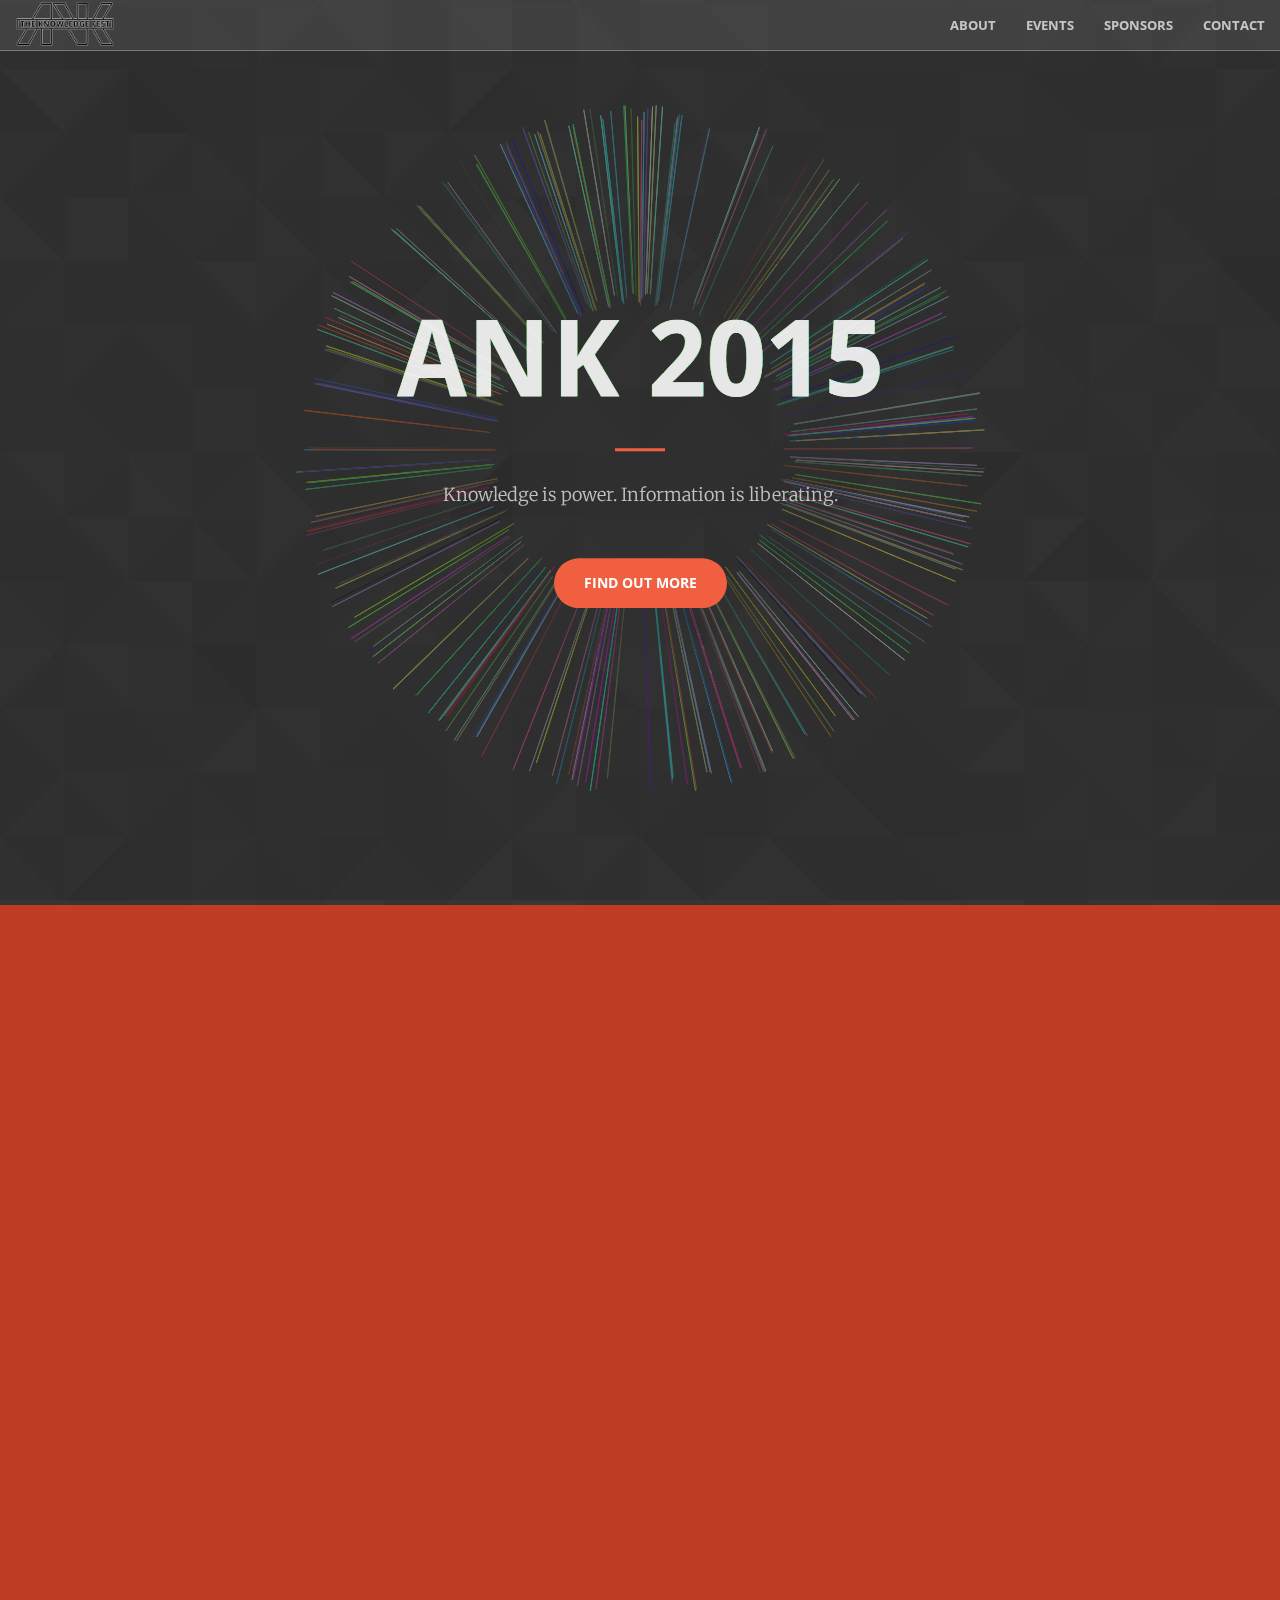
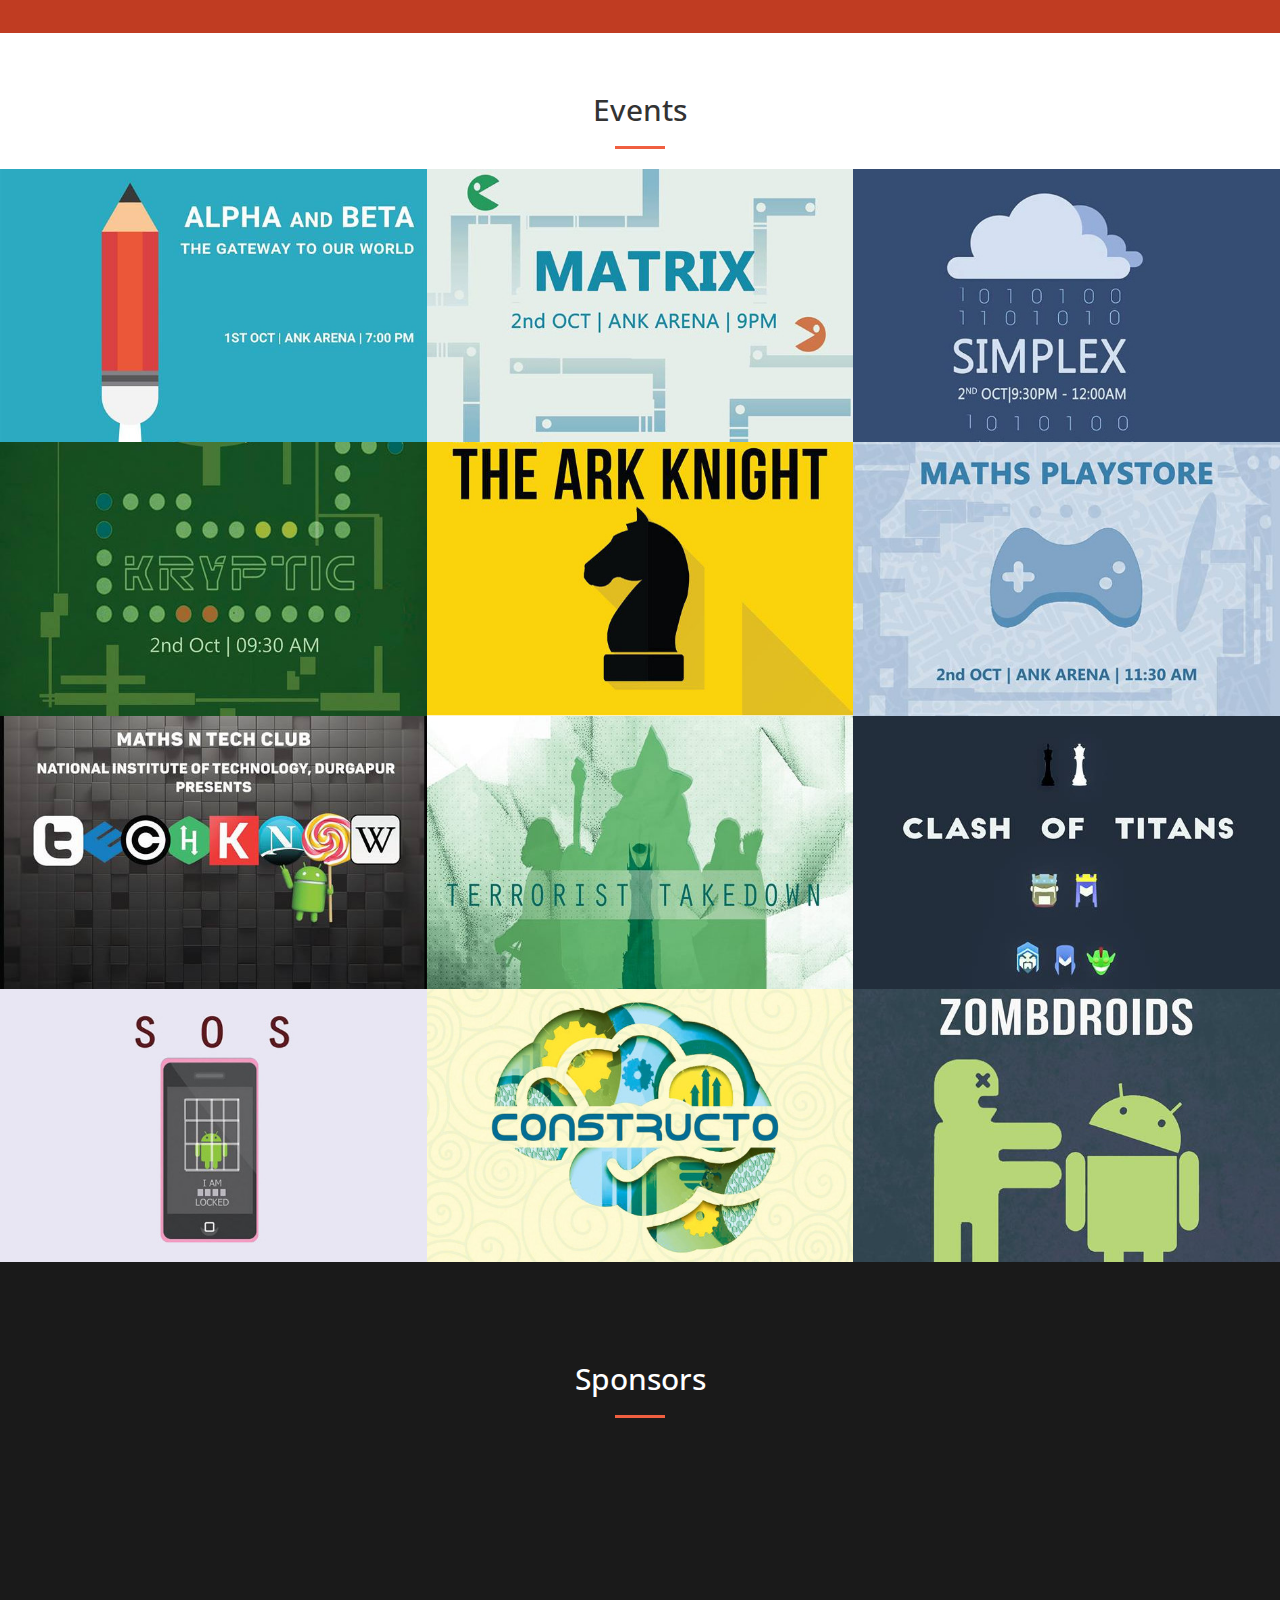
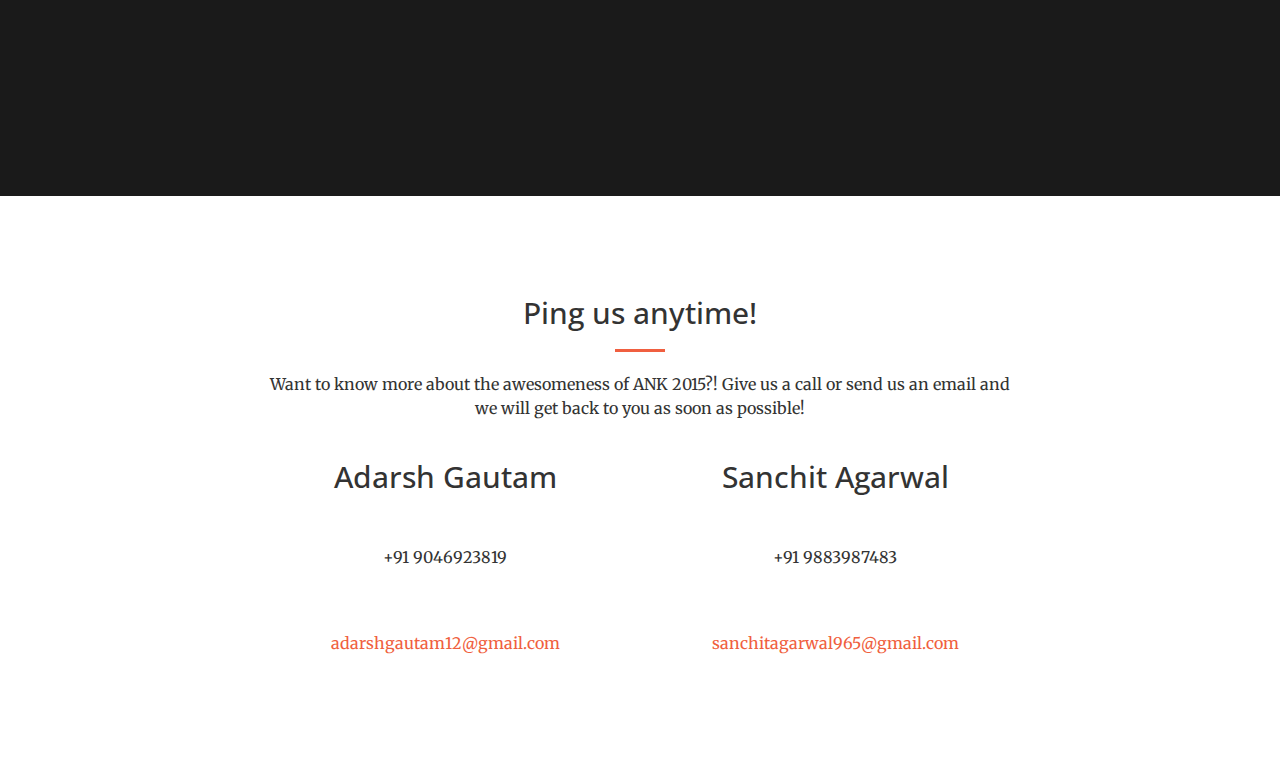
==== ank/index.html @ dbb654ce "ank sub directory added" ====
<!DOCTYPE html>
<html lang="en">

<head>

    <meta charset="utf-8">
    <meta http-equiv="X-UA-Compatible" content="IE=edge">
    <meta name="viewport" content="width=device-width, initial-scale=1">
    <meta name="description" content="ANK 2015 - The Knowledge Fest by National Institute Of Technology Durgapur Maths N Tech Club">
    <meta name="author" content="Maths N Tech Club">

    <title>ANK 2015 | The Knowledge Fest</title>

    <!-- Bootstrap Core CSS -->
    <link rel="stylesheet" href="css/bootstrap.min.css" type="text/css">

    <!-- Custom Fonts -->
    <link href='http://fonts.googleapis.com/css?family=Open+Sans:300italic,400italic,600italic,700italic,800italic,400,300,600,700,800' rel='stylesheet' type='text/css'>
    <link href='http://fonts.googleapis.com/css?family=Merriweather:400,300,300italic,400italic,700,700italic,900,900italic' rel='stylesheet' type='text/css'>
    <link rel="stylesheet" href="font-awesome/css/font-awesome.min.css" type="text/css">

    <!-- Plugin CSS -->
    <link rel="stylesheet" href="css/animate.min.css" type="text/css">

    <!-- Custom CSS -->
    <link rel="stylesheet" href="css/creative.css" type="text/css">
    <link rel="stylesheet" href="css/style.css" type="text/css">

    <!-- HTML5 Shim and Respond.js IE8 support of HTML5 elements and media queries -->
    <!-- WARNING: Respond.js doesn't work if you view the page via file:// -->
    <!--[if lt IE 9]>
        <script src="https://oss.maxcdn.com/libs/html5shiv/3.7.0/html5shiv.js"></script>
        <script src="https://oss.maxcdn.com/libs/respond.js/1.4.2/respond.min.js"></script>
    <![endif]-->

</head>

<body id="page-top">

    <nav id="mainNav" class="navbar navbar-default navbar-fixed-top">
        <div class="container-fluid">
            <!-- Brand and toggle get grouped for better mobile display -->
            <div class="navbar-header">
                <button type="button" class="navbar-toggle collapsed" data-toggle="collapse" data-target="#bs-example-navbar-collapse-1">
                    <span class="sr-only">Toggle navigation</span>
                    <span class="icon-bar"></span>
                    <span class="icon-bar"></span>
                    <span class="icon-bar"></span>
                </button>
                <a class="navbar-brand page-scroll" href="#page-top"><img style="max-width:100px;"
             src="img/ankLogo.png"></a>
            </div>

            <!-- Collect the nav links, forms, and other content for toggling -->
            <div class="collapse navbar-collapse" id="bs-example-navbar-collapse-1">
                <ul class="nav navbar-nav navbar-right">
                    <li>
                        <a class="page-scroll" href="#about">About</a>
                    </li>
                    <li>
                        <a class="page-scroll" href="#events">Events</a>
                    </li>
                    <li>
                        <a class="page-scroll" href="#sponsors">Sponsors</a>
                    </li>
                    <li>
                        <a class="page-scroll" href="#contact">Contact</a>
                    </li>
                </ul>
            </div>
            <!-- /.navbar-collapse -->
        </div>
        <!-- /.container-fluid -->
    </nav>

    <header>
    	<canvas id="bgCanvas"></canvas>
        <div class="header-content">
            <div class="header-content-inner">
            <div id="Pcontainer" class="Pcontainer">
                <ul id="scene" class="scene" data-scalar-x="4" data-scalar-y="8">
                    <li class="layer ankBig" data-depth="1.00"><img src="img/pllx/ankBig.png" class="img-responsive"></li>
                    <li class="layer ankBig" data-depth="0.80"><img src="img/pllx/ankBig.png" class="img-responsive"></li>
                    <li class="layer ankBig" data-depth="0.60"><img src="img/pllx/ankBig.png" class="img-responsive"></li>
                    <li class="layer ankBig" data-depth="0.40"><img src="img/pllx/ankBig.png" class="img-responsive"></li>
                    <li class="layer ankBig" data-depth="0.20"><img src="img/pllx/ankBig.png" class="img-responsive"></li>
                    <li class="layer ankBig" data-depth="0.00"><img src="img/pllx/ankBig.png" class="img-responsive"></li>
                </ul>
            </div>



                <h1 id="ankBigText">ANK 2015</h1>
                <hr>
                <p>Knowledge is power. Information is liberating.</p>
                <a href="#about" class="btn btn-primary btn-xl page-scroll">Find Out More</a>
            </div>


    


        </div>
    </header>

    <section class="bg-primary" id="about">
        <div class="container">
            <div class="row">
                <div class="col-lg-8 col-lg-offset-2 text-center" id="aboutAnk">
                    <h2 class="section-heading">About ANK</h2>
                    <hr class="light">
                    <p class="text-faded">Started in the year 2004, Maths and Tech club was initially conceived with the concept of creating  platform to engender in students fervor for the mathematics by emphasizing its benefits and the want for logic through through a multitude of intriguing challenges. Due to the uniqueness of our area of emphasis and the unending support of our faculty, Maths N Tech club conquers great heights with every passing year,as is evident from the grand success of ANK  2013,and also the third edition of the technical magazine Anveshan which has received favourable reviews from a number of national institutes in the field, providing national cognition. The aim is to imbue some gaiety in our intensely banal odd-semester,where students can enhance their aptitude, quench thier knowledge of thirst, and have a jovial time. <br><br>ANK is conceptuated to take these things into consideration.Coming up with  plethora of events like Simplex,Kryptic,Constructo,Clash of titans,Terrorist takedown etc,this fest guarantees to elevate student  aptitude to a new zenith of logic and free-thinking. 
</p>
                    <a href="#events" id="getStartedButton" class="btn btn-default btn-xl page-scroll">Get Started!</a>
                </div>
            </div>
        </div>
    </section>


    <section class="no-padding" id="events">
    	<div class="container">
            <div class="row">
                <div class="col-lg-12 text-center">
                    <h2 class="section-heading" id="eventsHeading">Events</h2>
                    <hr class="primary">
                </div>
            </div>
        </div>
        <div class="container-fluid">
            <div class="row no-gutter">
                <div class="col-lg-4 col-sm-6">
                    <a href="#" class="portfolio-box">
                        <img src="img/events/alphaandbeta.jpg" class="img-responsive event-img" alt="">
                        <div class="portfolio-box-caption">
                            <div class="portfolio-box-caption-content">
                                <div class="project-name">
                                    ALPHA AND BETA
                                </div>
                                <h3 class="eventdesc">1ST OCT | ANK ARENA | 7:00 PM</h3>
                            </div>
                        </div>
                    </a>
                </div>
                <div class="col-lg-4 col-sm-6">
                    <a href="#" class="portfolio-box">
                        <img src="img/events/matrix.jpg" class="img-responsive event-img" alt="">
                        <div class="portfolio-box-caption">
                            <div class="portfolio-box-caption-content">
                                <div class="project-name">
                                    MATRIX
                                </div>
                                <h3 class="eventdesc">2ND OCT | ANK ARENA | 9:00 PM</h3>
                            </div>
                        </div>
                    </a>
                </div>
                <div class="col-lg-4 col-sm-6">
                    <a href="#" class="portfolio-box">
                        <img src="img/events/simplex.jpg" class="img-responsive event-img" alt="">
                        <div class="portfolio-box-caption">
                            <div class="portfolio-box-caption-content">
                                <div class="project-name">
                                    SIMPLEX
                                </div>
                                <h3 class="eventdesc">2ND OCT | 9:00 PM - 12:00 AM</h3>
                            </div>
                        </div>
                    </a>
                </div>
                <div class="col-lg-4 col-sm-6">
                    <a href="#" class="portfolio-box">
                        <img src="img/events/kryptic.jpg" class="img-responsive event-img" alt="">
                        <div class="portfolio-box-caption">
                            <div class="portfolio-box-caption-content">
                                <div class="project-name">
                                    KRYPTIC
                                </div>
                                <h3 class="eventdesc">2ND OCT | ANK ARENA | 9:30 AM</h3>
                            </div>
                        </div>
                    </a>
                </div>
                <div class="col-lg-4 col-sm-6">
                    <a href="#" class="portfolio-box">
                        <img src="img/events/thearkknight.jpg" class="img-responsive event-img" alt="">
                        <div class="portfolio-box-caption">
                            <div class="portfolio-box-caption-content">
                                <div class="project-name">
                                    THE ARK KNIGHT
                                </div>
                            </div>
                        </div>
                    </a>
                </div>
                <div class="col-lg-4 col-sm-6">
                    <a href="#" class="portfolio-box">
                        <img src="img/events/mathsplaystore.jpg" class="img-responsive event-img" alt="">
                        <div class="portfolio-box-caption">
                            <div class="portfolio-box-caption-content">
                                <div class="project-name">
                                    MATHS PLAY STORE
                                </div>
                                <h3 class="eventdesc">2ND OCT | ANK ARENA | 11:30 AM</h3>
                            </div>
                        </div>
                    </a>
                </div>
                <div class="col-lg-4 col-sm-6">
                    <a href="#" class="portfolio-box">
                        <img src="img/events/techknow.jpg" class="img-responsive event-img" alt="">
                        <div class="portfolio-box-caption">
                            <div class="portfolio-box-caption-content">
                                <div class="project-name">
                                    TECH KNOW
                                </div>
                                <h3 class="eventdesc">2ND OCT | LG 12 | 10:30 AM</h3>
                            </div>
                        </div>
                    </a>
                </div>
                <div class="col-lg-4 col-sm-6">
                    <a href="#" class="portfolio-box">
                        <img src="img/events/tt.jpg" class="img-responsive event-img" alt="">
                        <div class="portfolio-box-caption">
                            <div class="portfolio-box-caption-content">
                                <div class="project-name">
                                    TERRORIST TAKEDOWN
                                </div>
                                <h3 class="eventdesc">2ND OCT | ANK ARENA | 1:30 PM</h3>
                            </div>
                        </div>
                    </a>
                </div>
                <div class="col-lg-4 col-sm-6">
                    <a href="#" class="portfolio-box">
                        <img src="img/events/clashoftitans.jpg" class="img-responsive event-img" alt="">
                        <div class="portfolio-box-caption">
                            <div class="portfolio-box-caption-content">
                                <div class="project-name">
                                    CLASH OF TITANS
                                </div>
                                <h3 class="eventdesc">3RD OCT | ANK ARENA | 4:00 PM</h3>
                            </div>
                        </div>
                    </a>
            	</div>
                <div class="col-lg-4 col-sm-6">
                    <a href="#" class="portfolio-box">
                        <img src="img/events/sos.jpg" class="img-responsive event-img" alt="">
                        <div class="portfolio-box-caption">
                            <div class="portfolio-box-caption-content">
                                <div class="project-name">
                                    SOS
                                </div>
                            </div>
                        </div>
                    </a>
            	</div>
                <div class="col-lg-4 col-sm-6">
                    <a href="#" class="portfolio-box">
                        <img src="img/events/constructo.jpg" class="img-responsive event-img" alt="">
                        <div class="portfolio-box-caption">
                            <div class="portfolio-box-caption-content">
                                <div class="project-name">
                                    CONSTRUCTO
                                </div>
                                <h3 class="eventdesc">2ND OCT | ANK ARENA | 11:30 AM</h3>
                            </div>
                        </div>
                    </a>
            	</div>
                <div class="col-lg-4 col-sm-6">
                    <a href="#" class="portfolio-box">
                        <img src="img/events/zombdroidst.jpg" class="img-responsive event-img" alt="">
                        <div class="portfolio-box-caption">
                            <div class="portfolio-box-caption-content">
                                <div class="project-name">
                                    ZOMBDROIDS
                                </div>
                                <h3 class="eventdesc">2ND OCT | ANK ARENA | 6:30 PM</h3>
                            </div>
                        </div>
                    </a>
            	</div>	
        </div>
    </section>



        <section id="sponsors">
        <div class="container">
            <div class="row">
                <div class="col-lg-12 text-center">
                    <h2 class="section-heading">Sponsors</h2>
                    <hr class="primary">
                </div>
            </div>
        </div>
        <div class="container">
            <div class="row">
                <div class="col-lg-3 col-md-6 text-center">
                    <div class="service-box">
                        <img src="img/sopnsors/flo.png" class="img-responsive" alt="">
                        <h3>Career Launcher</h3>
                        <p class="text-muted">Tag Line</p>
                    </div>
                </div>
                <div class="col-lg-3 col-md-6 text-center">
                    <div class="service-box">
                        <img src="img/sopnsors/lee.png" class="img-responsive" alt="">
                        <h3>Lee</h3>
                        <p class="text-muted">tag</p>
                    </div>
                </div>
                <div class="col-lg-3 col-md-6 text-center">
                    <div class="service-box">
                        <img src="img/sopnsors/lol.png" class="img-responsive" alt="">
                        <h3>Unison</h3>
                    </div>
                </div>
                <div class="col-lg-3 col-md-6 text-center">
                    <div class="service-box">
                        <img src="img/sopnsors/sav.png" class="img-responsive" alt="">
                        <h3>Sarovar</h3>
                        <p class="text-muted">Sarovar Hotels</p>
                    </div>
                </div>
            </div>
        </div>
    </section>


    <section id="contact">
        <div class="container">
            <div class="row">
                <div class="col-lg-8 col-lg-offset-2 text-center">
                    <h2 class="section-heading">Ping us anytime!</h2>
                    <hr class="primary">
                    <p>Want to know more about the awesomeness of ANK 2015?! Give us a call or send us an email and we will get back to you as soon as possible!</p>
                </div>
                <div class="col-lg-4 col-lg-offset-2 text-center">
                	<h2>Adarsh Gautam</h2>
                    <i class="fa fa-phone fa-3x wow bounceIn"></i>
                    <p>+91 9046923819</p>
                    <i class="fa fa-envelope-o fa-3x wow bounceIn" data-wow-delay=".1s"></i>
                    <p><a href="mailto:your-email@your-domain.com">adarshgautam12@gmail.com</a></p>
                </div>
                <div class="col-lg-4 text-center">
                    
                	<h2>Sanchit Agarwal</h2>
                    <i class="fa fa-phone fa-3x wow bounceIn"></i>
                    <p>+91 9883987483</p>
                    <i class="fa fa-envelope-o fa-3x wow bounceIn" data-wow-delay=".1s"></i>
                    <p><a href="mailto:your-email@your-domain.com">sanchitagarwal965@gmail.com</a></p>
                </div>
            </div>
        </div>
    </section>

    <!-- jQuery -->
    <script src="js/jquery.js"></script>

    <!-- Bootstrap Core JavaScript -->
    <script src="js/bootstrap.min.js"></script>

    <!-- Plugin JavaScript -->
    <script src="js/jquery.easing.min.js"></script>
    <script src="js/jquery.fittext.js"></script>
    <script src="js/wow.min.js"></script>

    <!-- Parallax Scripts -->
    <script src="js/parallax.min.js"></script>

    <!-- scroll scripts -->
    <script type="text/javascript" src="js/TweenMax.min.js"></script>
    <script src="js/jquery.superscrollorama.js"></script>


    <script>

    // Parallax
    var scene = document.getElementById('scene');
    var parallax = new Parallax(scene);

    </script>


    <!-- Custom Theme JavaScript -->
    <script src="js/creative.js"></script>



    <script type="text/javascript">
    // Scroll
    $(document).ready(function() {
			var controller = $.superscrollorama();
			var scrollDuration = 200;
			// individual element tween examples
			controller.addTween('#aboutAnk', TweenMax.from( $('#about'), .6, {css:{background: '#C03C22'}}));
			controller.addTween('#aboutAnk', TweenMax.from( $('#aboutAnk'), 1, {css:{opacity: 0,paddingTop: '6%'}}));


			
			controller.addTween('#sponsors', TweenMax.fromTo( $('.service-box'), .25, {css:{opacity:0, width:'80%'}, immediateRender:true, ease:Quad.easeInOut}, {css:{opacity:1, width:'100%'}, ease:Quad.easeInOut}), scrollDuration);

			//alert("hi");
		});
    </script>


    <script src="js/stats.min.js"></script>
		<script src="js/proton-1.0.0.min.js"></script>
		<script>
			var canvas;
			var context;
			var proton;
			var renderer;
			var emitter;
			var stats;
			var mouseObj;
			var _mousedown = false;
			var repulsionBehaviour, crossZoneBehaviour;
			
			Main();
			
			function Main() {
				canvas = document.getElementById("bgCanvas");
				canvas.width = window.innerWidth;
				canvas.height = window.innerHeight;
				context = canvas.getContext('2d');
				addStats();

				createProton();
				createRenderer();
				tick();
				canvas.addEventListener('mousedown', mousedownHandler, false);
				canvas.addEventListener('mouseup', mouseupHandler, false);
				canvas.addEventListener('mousemove', mousemoveHandler, false);
				window.onresize = function(e) {
					canvas.width = window.innerWidth;
					canvas.height = window.innerHeight;
					crossZoneBehaviour.reset(new Proton.RectZone(0, 0, canvas.width, canvas.height), 'cross');
				}
			}

			function addStats() {
				stats = new Stats();
				stats.setMode(2);
				stats.domElement.style.position = 'absolute';
				stats.domElement.style.left = '0px';
				stats.domElement.style.top = '0px';
				//document.body.appendChild(stats.domElement);
			}

			function createProton() {
				proton = new Proton;
				emitter = new Proton.Emitter();
				emitter.damping = 0.008;
				emitter.rate = new Proton.Rate(260);
				emitter.addInitialize(new Proton.Mass(1));
				//emitter.addInitialize(new Proton.ImageTarget(['img/particle.png'], 32));
				emitter.addInitialize(new Proton.Radius(20, 200));
				emitter.addBehaviour(new Proton.Alpha(1, 0));
				emitter.addInitialize(new Proton.Velocity(new Proton.Span(0.1), new Proton.Span(0, 360), 'polar'));
				emitter.addBehaviour(new Proton.Scale(3.5, 0.1));

				mouseObj = {
					x : 1003 / 2,
					y : 610 / 2
				};
				repulsionBehaviour = new Proton.Repulsion(mouseObj, 0, 0);
				addrepulsionBehaviours();
				crossZoneBehaviour = new Proton.CrossZone(new Proton.RectZone(0, 0, canvas.width, canvas.height), 'cross');
				emitter.addBehaviour(new Proton.Color('random'));
				emitter.addBehaviour(repulsionBehaviour);
				emitter.addBehaviour(crossZoneBehaviour);
				emitter.p.x = canvas.width / 2;
				emitter.p.y = canvas.height / 2;
				emitter.emit('once');
				proton.addEmitter(emitter);
			}

			function addrepulsionBehaviours() {
				var total = 60;
				var d = 360 / total;
				var R = 230;
				for (var i = 0; i < 360; i += d) {
					var x = R * Math.cos(i * Math.PI / 180);
					var y = R * Math.sin(i * Math.PI / 180);
					emitter.addBehaviour(new Proton.Attraction({
						x : x + canvas.width / 2,
						y : y + canvas.height / 2
					}, 10, 300));
				}

				emitter.addBehaviour(new Proton.Repulsion({
					x : canvas.width / 2,
					y : canvas.height / 2
				}, 20, 300));
			}

			function mousedownHandler(e) {
				_mousedown = true;
			}

			function mousemoveHandler(e) {
				if (_mousedown) {
					var _x, _y;
					if (e.layerX || e.layerX == 0) {
						_x = e.layerX;
						_y = e.layerY;
					} else if (e.offsetX || e.offsetX == 0) {
						_x = e.offsetX;
						_y = e.offsetY;
					}

					mouseObj.x = _x;
					mouseObj.y = _y;
					repulsionBehaviour.reset(mouseObj, 30, 500);
				}
			}

			function createRenderer() {
				renderer = new Proton.Renderer('other', proton);
				renderer.onProtonUpdate = function() {
					context.fillStyle = "rgba(0, 0, 0, 0.07)";
					context.fillRect(0, 0, canvas.width, canvas.height);
				};

				renderer.onParticleUpdate = function(particle) {
					context.beginPath();
					context.strokeStyle = particle.color;
					context.lineWidth = 1;
					context.moveTo(particle.old.p.x, particle.old.p.y);
					context.lineTo(particle.p.x, particle.p.y);
					context.closePath();
					context.stroke();
				};

				renderer.start();
			}

			function mouseupHandler(e) {
				_mousedown = false;
				repulsionBehaviour.reset(mouseObj, 0, 0);
			}

			function tick() {
				requestAnimationFrame(tick);

				stats.begin();
				proton.update();
				stats.end();
			}
		</script>


</body>

</html>
---- ank/css/creative.css ----
/*!
 * Start Bootstrap - Creative Bootstrap Theme (http://startbootstrap.com)
 * Code licensed under the Apache License v2.0.
 * For details, see http://www.apache.org/licenses/LICENSE-2.0.
 */

html,
body {
    width: 100%;
    height: 100%;
}

body {
    font-family: Merriweather,'Helvetica Neue',Arial,sans-serif;
}

hr {
    max-width: 50px;
    border-color: #f05f40;
    border-width: 3px;
}

hr.light {
    border-color: #fff;
}

a {
    color: #f05f40;
    -webkit-transition: all .35s;
    -moz-transition: all .35s;
    transition: all .35s;
}

a:hover,
a:focus {
    color: #eb3812;
}

h1,
h2,
h3,
h4,
h5,
h6 {
    font-family: 'Open Sans','Helvetica Neue',Arial,sans-serif;
}

p {
    margin-bottom: 20px;
    font-size: 16px;
    line-height: 1.5;
}

.bg-primary {
    background-color: #f05f40;
}

.bg-dark {
    color: #fff;
    background-color: #222;
}

.text-faded {
    color: rgba(255,255,255,.7);
}

section {
    padding: 100px 0;
}

aside {
    padding: 50px 0;
}

.no-padding {
    padding: 0;
}

.navbar-default {
    border-color: rgba(34,34,34,.05);
    font-family: 'Open Sans','Helvetica Neue',Arial,sans-serif;
    background-color: #fff;
    -webkit-transition: all .35s;
    -moz-transition: all .35s;
    transition: all .35s;
}

.navbar-default .navbar-header .navbar-brand {
    text-transform: uppercase;
    font-family: 'Open Sans','Helvetica Neue',Arial,sans-serif;
    font-weight: 700;
    color: #f05f40;
}

.navbar-default .navbar-header .navbar-brand:hover,
.navbar-default .navbar-header .navbar-brand:focus {
    color: #eb3812;
}

.navbar-default .nav > li>a,
.navbar-default .nav>li>a:focus {
    text-transform: uppercase;
    font-size: 13px;
    font-weight: 700;
    color: #222;
}

.navbar-default .nav > li>a:hover,
.navbar-default .nav>li>a:focus:hover {
    color: #f05f40;
}

.navbar-default .nav > li.active>a,
.navbar-default .nav>li.active>a:focus {
    color: #f05f40!important;
    background-color: transparent;
}

.navbar-default .nav > li.active>a:hover,
.navbar-default .nav>li.active>a:focus:hover {
    background-color: transparent;
}

@media(min-width:768px) {
    .navbar-default {
        border-color: rgba(255,255,255,.3);
        background-color: transparent;
    }

    .navbar-default .navbar-header .navbar-brand {
        color: rgba(255,255,255,.7);
    }

    .navbar-default .navbar-header .navbar-brand:hover,
    .navbar-default .navbar-header .navbar-brand:focus {
        color: #fff;
    }

    .navbar-default .nav > li>a,
    .navbar-default .nav>li>a:focus {
        color: rgba(255,255,255,.7);
    }

    .navbar-default .nav > li>a:hover,
    .navbar-default .nav>li>a:focus:hover {
        color: #fff;
    }

    .navbar-default.affix {
        border-color: rgba(34,34,34,.05);
        background-color: #fff;
    }

    .navbar-default.affix .navbar-header .navbar-brand {
        font-size: 14px;
        color: #f05f40;
    }

    .navbar-default.affix .navbar-header .navbar-brand:hover,
    .navbar-default.affix .navbar-header .navbar-brand:focus {
        color: #eb3812;
    }

    .navbar-default.affix .nav > li>a,
    .navbar-default.affix .nav>li>a:focus {
        color: #222;
    }

    .navbar-default.affix .nav > li>a:hover,
    .navbar-default.affix .nav>li>a:focus:hover {
        color: #f05f40;
    }
}

header {
    position: relative;
    width: 100%;
    min-height: auto;
    text-align: center;
    color: #fff;
    background-image: url(../img/pattern.png);
    background-position: center;
    -webkit-background-size: cover;
    -moz-background-size: cover;
    background-size: cover;
    -o-background-size: cover;
}

header .header-content {
    position: relative;
    width: 100%;
    padding: 100px 15px;
    text-align: center;
}

header .header-content .header-content-inner h1 {
    margin-top: 0;
    margin-bottom: 0;
    text-transform: uppercase;
    font-weight: 700;
}

header .header-content .header-content-inner hr {
    margin: 30px auto;
}

header .header-content .header-content-inner p {
    margin-bottom: 50px;
    font-size: 16px;
    font-weight: 300;
    color: rgba(255,255,255,.7);
}

@media(min-width:768px) {
    header {
        min-height: 100%;
    }

    header .header-content {
        position: absolute;
        top: 50%;
        padding: 0 50px;
        -webkit-transform: translateY(-50%);
        -ms-transform: translateY(-50%);
        transform: translateY(-50%);
    }

    header .header-content .header-content-inner {
        margin-right: auto;
        margin-left: auto;
        max-width: 1000px;
    }

    header .header-content .header-content-inner p {
        margin-right: auto;
        margin-left: auto;
        max-width: 80%;
        font-size: 18px;
    }
}

.section-heading {
    margin-top: 0;
}

.service-box {
    margin: 50px auto 0;
    max-width: 400px;
}

@media(min-width:992px) {
    .service-box {
        margin: 20px auto 0;
    }
}

.service-box p {
    margin-bottom: 0;
}

.portfolio-box {
    display: block;
    position: relative;
    margin: 0 auto;
    max-width: 650px;
}

.portfolio-box .portfolio-box-caption {
    display: block;
    position: absolute;
    bottom: 0;
    width: 100%;
    height: 100%;
    text-align: center;
    color: #fff;
    opacity: 0;
    background: rgba(240,95,64,.9);
    -webkit-transition: all .35s;
    -moz-transition: all .35s;
    transition: all .35s;
}

.portfolio-box .portfolio-box-caption .portfolio-box-caption-content {
    position: absolute;
    top: 50%;
    width: 100%;
    text-align: center;
    transform: translateY(-50%);
}

.portfolio-box .portfolio-box-caption .portfolio-box-caption-content .project-category,
.portfolio-box .portfolio-box-caption .portfolio-box-caption-content .project-name {
    padding: 0 15px;
    font-family: 'Open Sans','Helvetica Neue',Arial,sans-serif;
}

.portfolio-box .portfolio-box-caption .portfolio-box-caption-content .project-category {
    text-transform: uppercase;
    font-size: 14px;
    font-weight: 600;
}

.portfolio-box .portfolio-box-caption .portfolio-box-caption-content .project-name {
    font-size: 18px;
}

.portfolio-box:hover .portfolio-box-caption {
    opacity: 1;
}

@media(min-width:768px) {
    .portfolio-box .portfolio-box-caption .portfolio-box-caption-content .project-category {
        font-size: 16px;
    }

    .portfolio-box .portfolio-box-caption .portfolio-box-caption-content .project-name {
        font-size: 22px;
    }
}

.call-to-action h2 {
    margin: 0 auto 20px;
}

.text-primary {
    color: #f05f40;
}

.no-gutter > [class*=col-] {
    padding-right: 0;
    padding-left: 0;
}

.btn-default {
    border-color: #fff;
    color: #222;
    background-color: #fff;
    -webkit-transition: all .35s;
    -moz-transition: all .35s;
    transition: all .35s;
}

.btn-default:hover,
.btn-default:focus,
.btn-default.focus,
.btn-default:active,
.btn-default.active,
.open > .dropdown-toggle.btn-default {
    border-color: #ededed;
    color: #222;
    background-color: #f2f2f2;
}

.btn-default:active,
.btn-default.active,
.open > .dropdown-toggle.btn-default {
    background-image: none;
}

.btn-default.disabled,
.btn-default[disabled],
fieldset[disabled] .btn-default,
.btn-default.disabled:hover,
.btn-default[disabled]:hover,
fieldset[disabled] .btn-default:hover,
.btn-default.disabled:focus,
.btn-default[disabled]:focus,
fieldset[disabled] .btn-default:focus,
.btn-default.disabled.focus,
.btn-default[disabled].focus,
fieldset[disabled] .btn-default.focus,
.btn-default.disabled:active,
.btn-default[disabled]:active,
fieldset[disabled] .btn-default:active,
.btn-default.disabled.active,
.btn-default[disabled].active,
fieldset[disabled] .btn-default.active {
    border-color: #fff;
    background-color: #fff;
}

.btn-default .badge {
    color: #fff;
    background-color: #222;
}

.btn-primary {
    border-color: #f05f40;
    color: #fff;
    background-color: #f05f40;
    -webkit-transition: all .35s;
    -moz-transition: all .35s;
    transition: all .35s;
}

.btn-primary:hover,
.btn-primary:focus,
.btn-primary.focus,
.btn-primary:active,
.btn-primary.active,
.open > .dropdown-toggle.btn-primary {
    border-color: #ed431f;
    color: #fff;
    background-color: #ee4b28;
}

.btn-primary:active,
.btn-primary.active,
.open > .dropdown-toggle.btn-primary {
    background-image: none;
}

.btn-primary.disabled,
.btn-primary[disabled],
fieldset[disabled] .btn-primary,
.btn-primary.disabled:hover,
.btn-primary[disabled]:hover,
fieldset[disabled] .btn-primary:hover,
.btn-primary.disabled:focus,
.btn-primary[disabled]:focus,
fieldset[disabled] .btn-primary:focus,
.btn-primary.disabled.focus,
.btn-primary[disabled].focus,
fieldset[disabled] .btn-primary.focus,
.btn-primary.disabled:active,
.btn-primary[disabled]:active,
fieldset[disabled] .btn-primary:active,
.btn-primary.disabled.active,
.btn-primary[disabled].active,
fieldset[disabled] .btn-primary.active {
    border-color: #f05f40;
    background-color: #f05f40;
}

.btn-primary .badge {
    color: #f05f40;
    background-color: #fff;
}

.btn {
    border: 0;
    border-radius: 300px;
    text-transform: uppercase;
    font-family: 'Open Sans','Helvetica Neue',Arial,sans-serif;
    font-weight: 700;
}

.btn-xl {
    padding: 15px 30px;
}

::-moz-selection {
    text-shadow: none;
    color: #fff;
    background: #222;
}

::selection {
    text-shadow: none;
    color: #fff;
    background: #222;
}

img::selection {
    color: #fff;
    background: 0 0;
}

img::-moz-selection {
    color: #fff;
    background: 0 0;
}

body {
    webkit-tap-highlight-color: #222;
}
---- ank/css/style.css ----
.layer{

	margin: 0 auto;
}


#ankBigText{
	display: none;
}

.event-img {
  max-width: none;
  width: 100%;
}

#sponsors{

	background: #1a1a1a;
	color: #fff;
}


#eventsHeading{
  padding-top: 2em;
}
#bgCanvas{

    opacity: .4;
    overflow: hidden;
    width: 100%;
}
#about {
  background: #f05f40
  -webkit-transition: background-color 1000ms linear;
    -moz-transition: background-color 1000ms linear;
    -o-transition: background-color 1000ms linear;
    -ms-transition: background-color 1000ms linear;
    transition: background-color 1000ms linear;
}

.eventdesc{
  opacity: .7;
  font-size: 1.1em;
}

.navbar-brand.page-scroll > img {
    margin-top: -15px;
}

.navbar-default {
    background-color: rgba(230, 230, 230, 0.1);
    border-color: rgba(255, 255, 255, 0.3);
}
/* PARALLAX */
.ankBig {
	max-width: 500px;
	margin: 0 auto;
}
.layer{
	max-width: 500px;
	margin: 0 auto;
}
.Pcontainer {
  position: relative;
  max-width: 500px;
  margin: 0 auto;
  opacity: .9;
}
.scene {
  padding: 0;
  margin: 0;
}




/* Smartphones (portrait and landscape) ----------- */
@media only screen and (max-width: 767px), only screen and (max-device-width: 767px) {

.Pcontainer {
  display: none;
}

#bgCanvas{
  display: none;
}

#ankBigText{
	display: block;
}

}

.fill {
  position: absolute;
  bottom: 5%;
  right: 5%;
  left: 5%;
  top: 5%;
}

.expand-width {
  width: 100%;
}

.border {
  border: 2px dashed #00FFAA;
}

.aspect {
  opacity: 0.2;
}

.layer:nth-child(1) {
  opacity: 0.15;
}
.layer:nth-child(1) button {
  -webkit-transform: rotate(150deg);
}

.layer:nth-child(2) {
  opacity: 0.30;
}
.layer:nth-child(2) button {
  -webkit-transform: rotate(120deg);
}

.layer:nth-child(3) {
  opacity: 0.45;
}
.layer:nth-child(3) button {
  -webkit-transform: rotate(90deg);
}

.layer:nth-child(4) {
  opacity: 0.60;
}
.layer:nth-child(4) button {
  -webkit-transform: rotate(60deg);
}

.layer:nth-child(5) {
  opacity: 0.75;
}
.layer:nth-child(5) button {
  -webkit-transform: rotate(30deg);
}

.layer:nth-child(6) {
  opacity: 0.90;
}
.layer:nth-child(6) button {
}
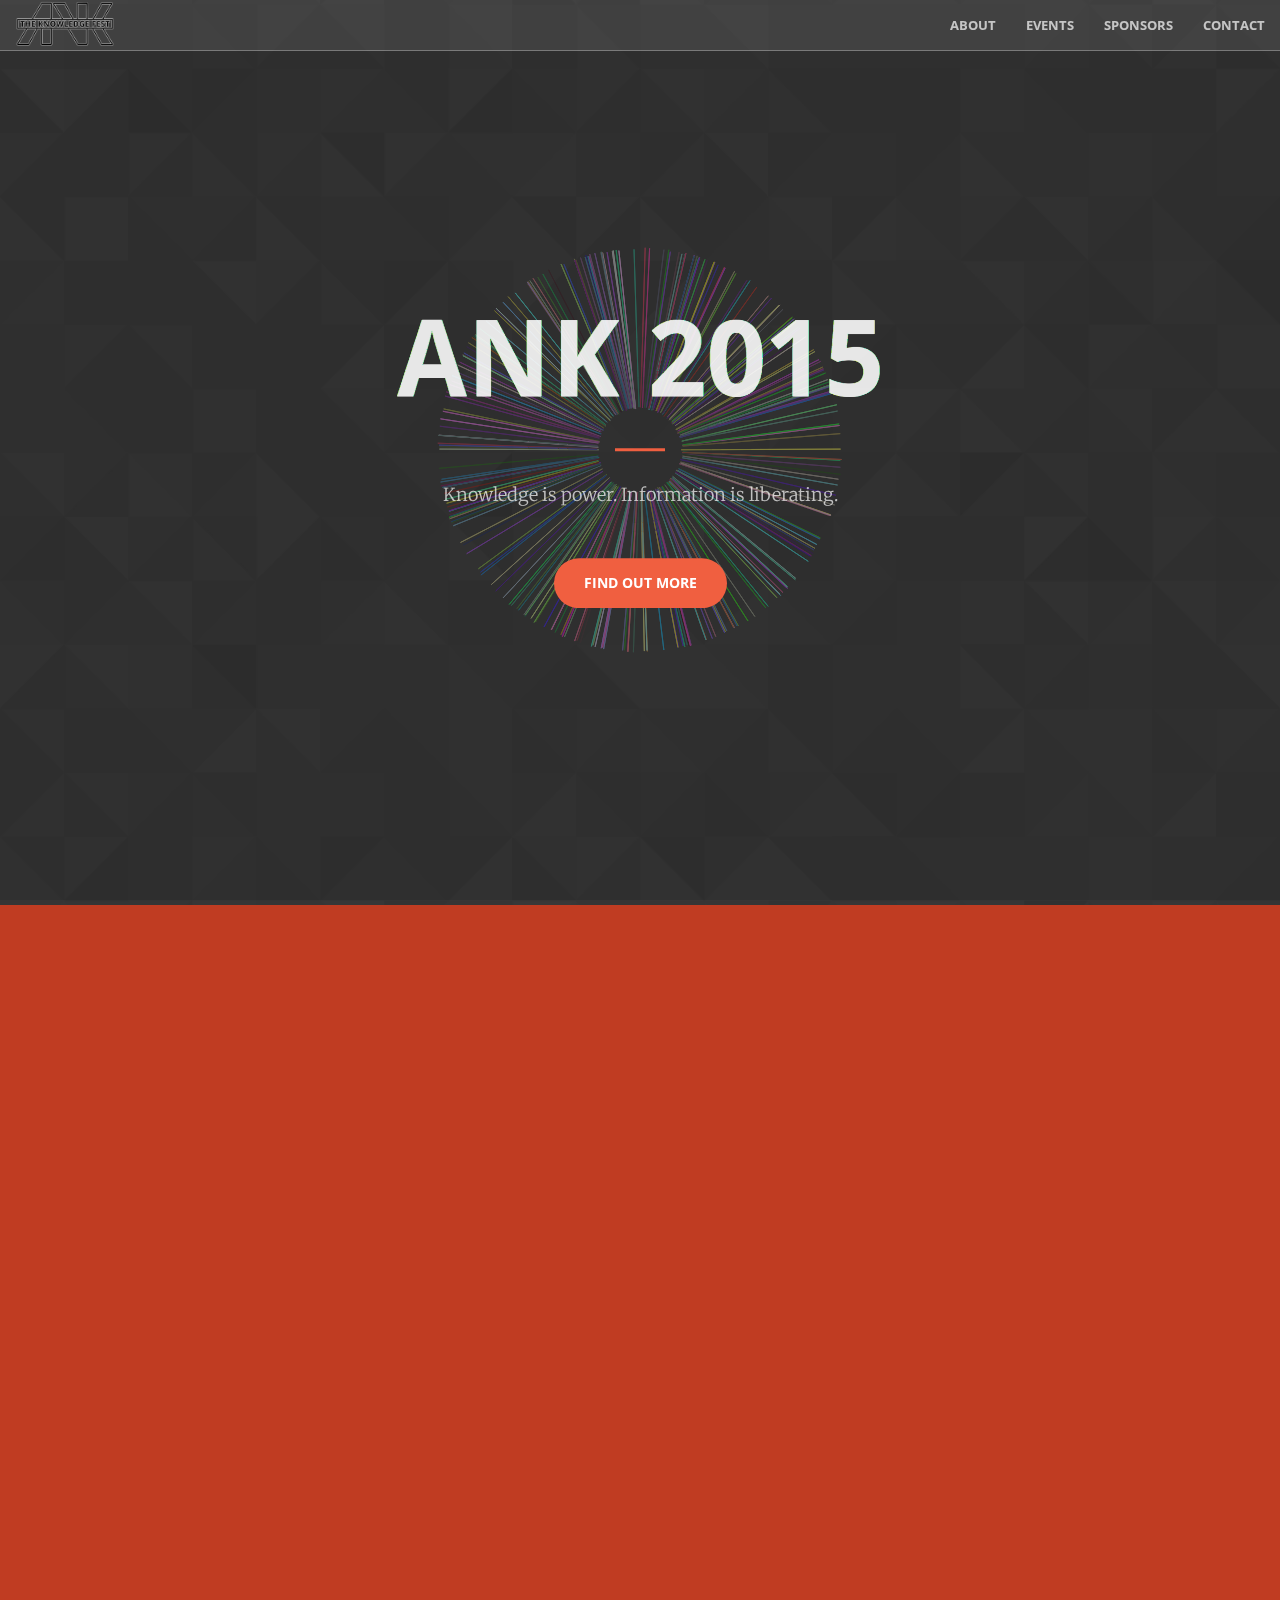
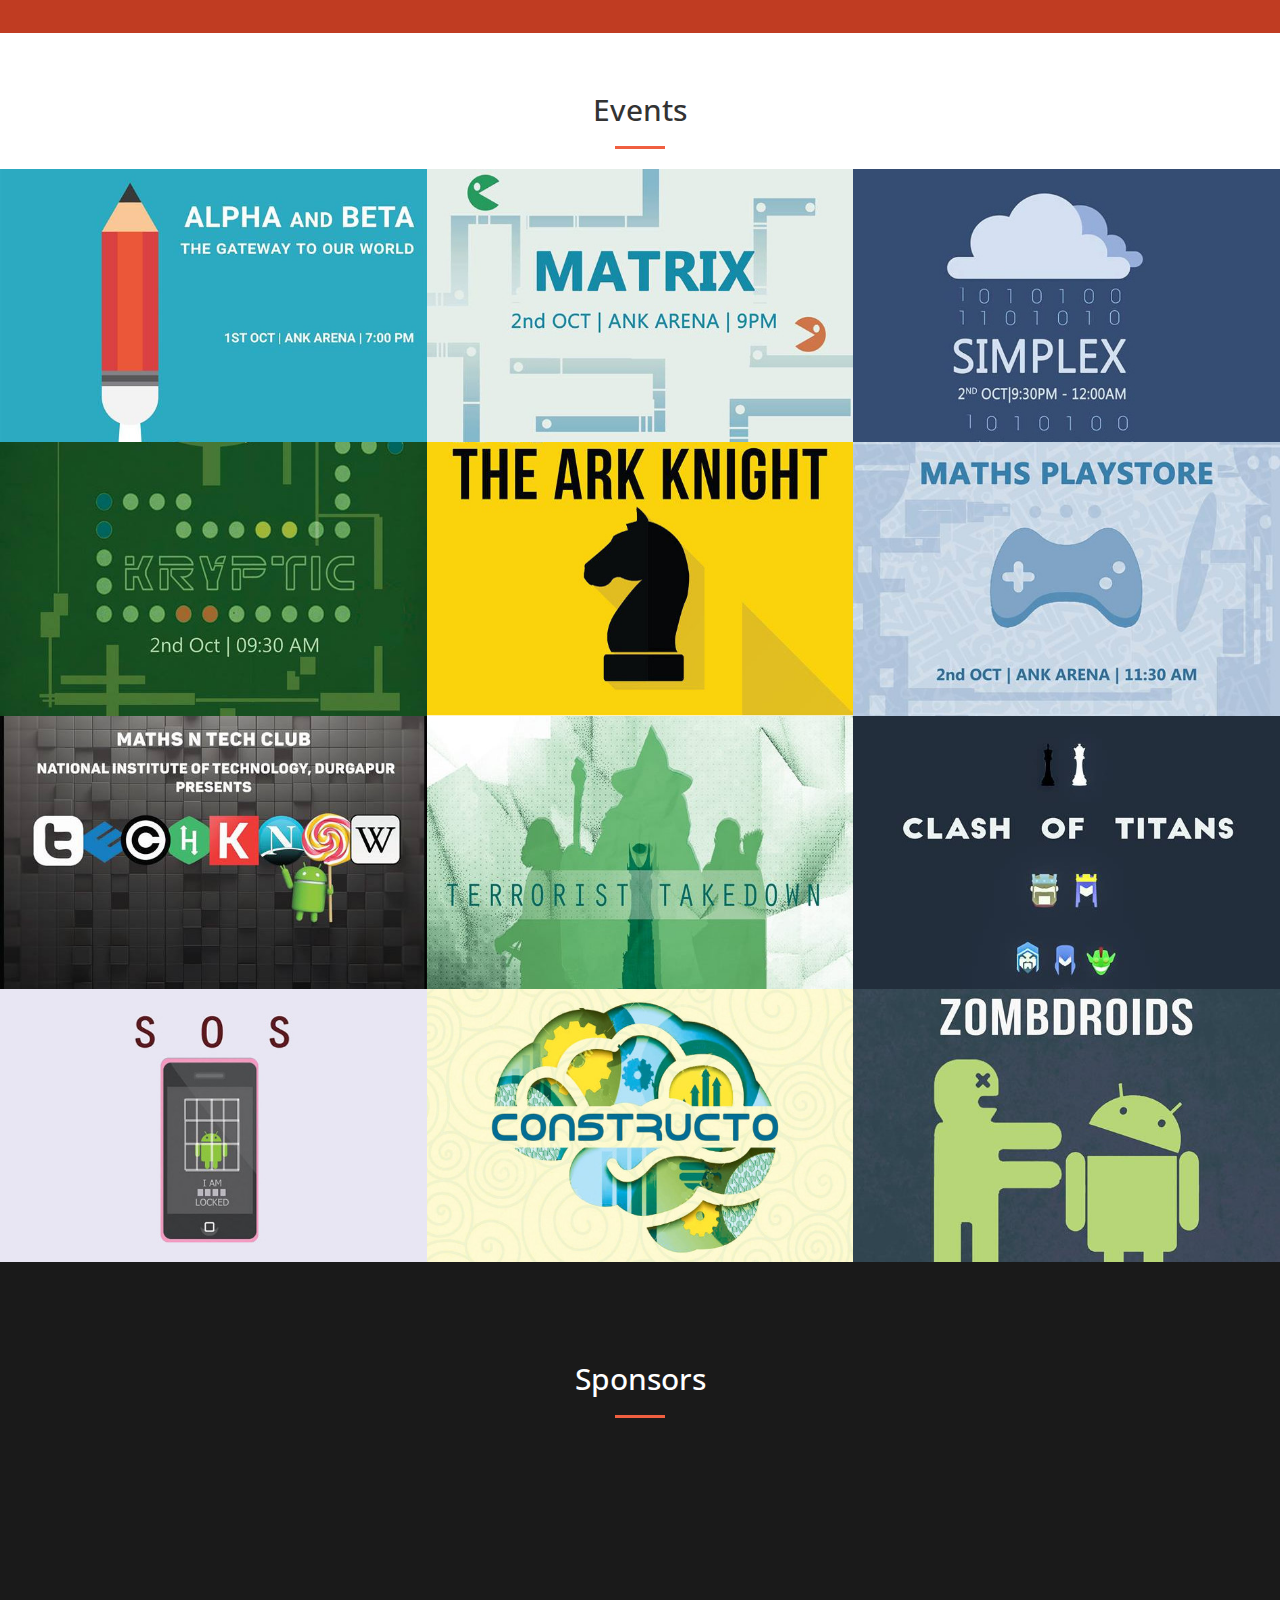
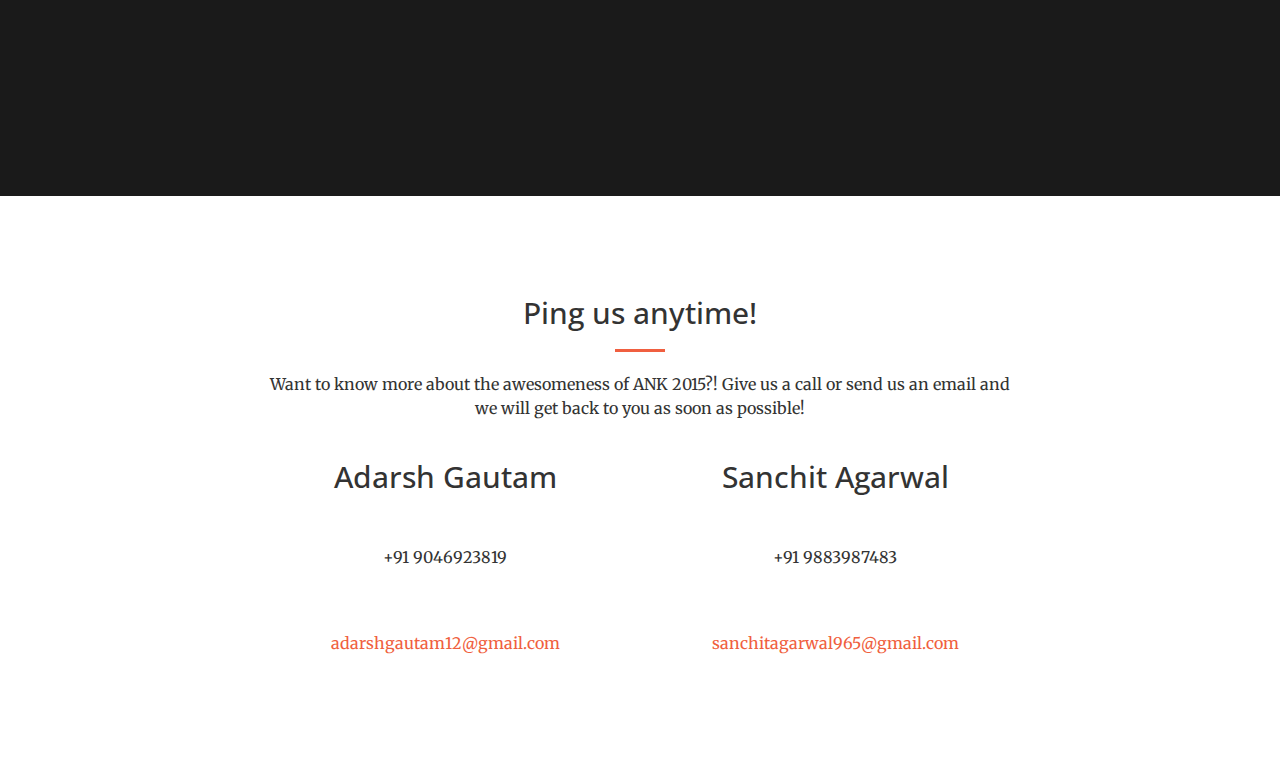
==== commit 969db159: "og meta tags" ====
--- a/ank/index.html
+++ b/ank/index.html
@@ -10,6 +10,14 @@
     <meta name="author" content="Maths N Tech Club">
 
     <title>ANK 2015 | The Knowledge Fest</title>
+
+
+
+    <meta property="og:url" content="http://www.ank.mntc.in" />
+	<meta property="og:type" content="article" />
+	<meta property="og:title" content="ANK 2015 | The Knowledge Fest" />
+	<meta property="og:description" content="MNTC NIT Durgapur presents ANK 2015 | The Knowledge Fest" />
+	<meta property="og:image" content="http://www.ank.mntc.in/img/poster.jpg" />
 
     <!-- Bootstrap Core CSS -->
     <link rel="stylesheet" href="css/bootstrap.min.css" type="text/css">
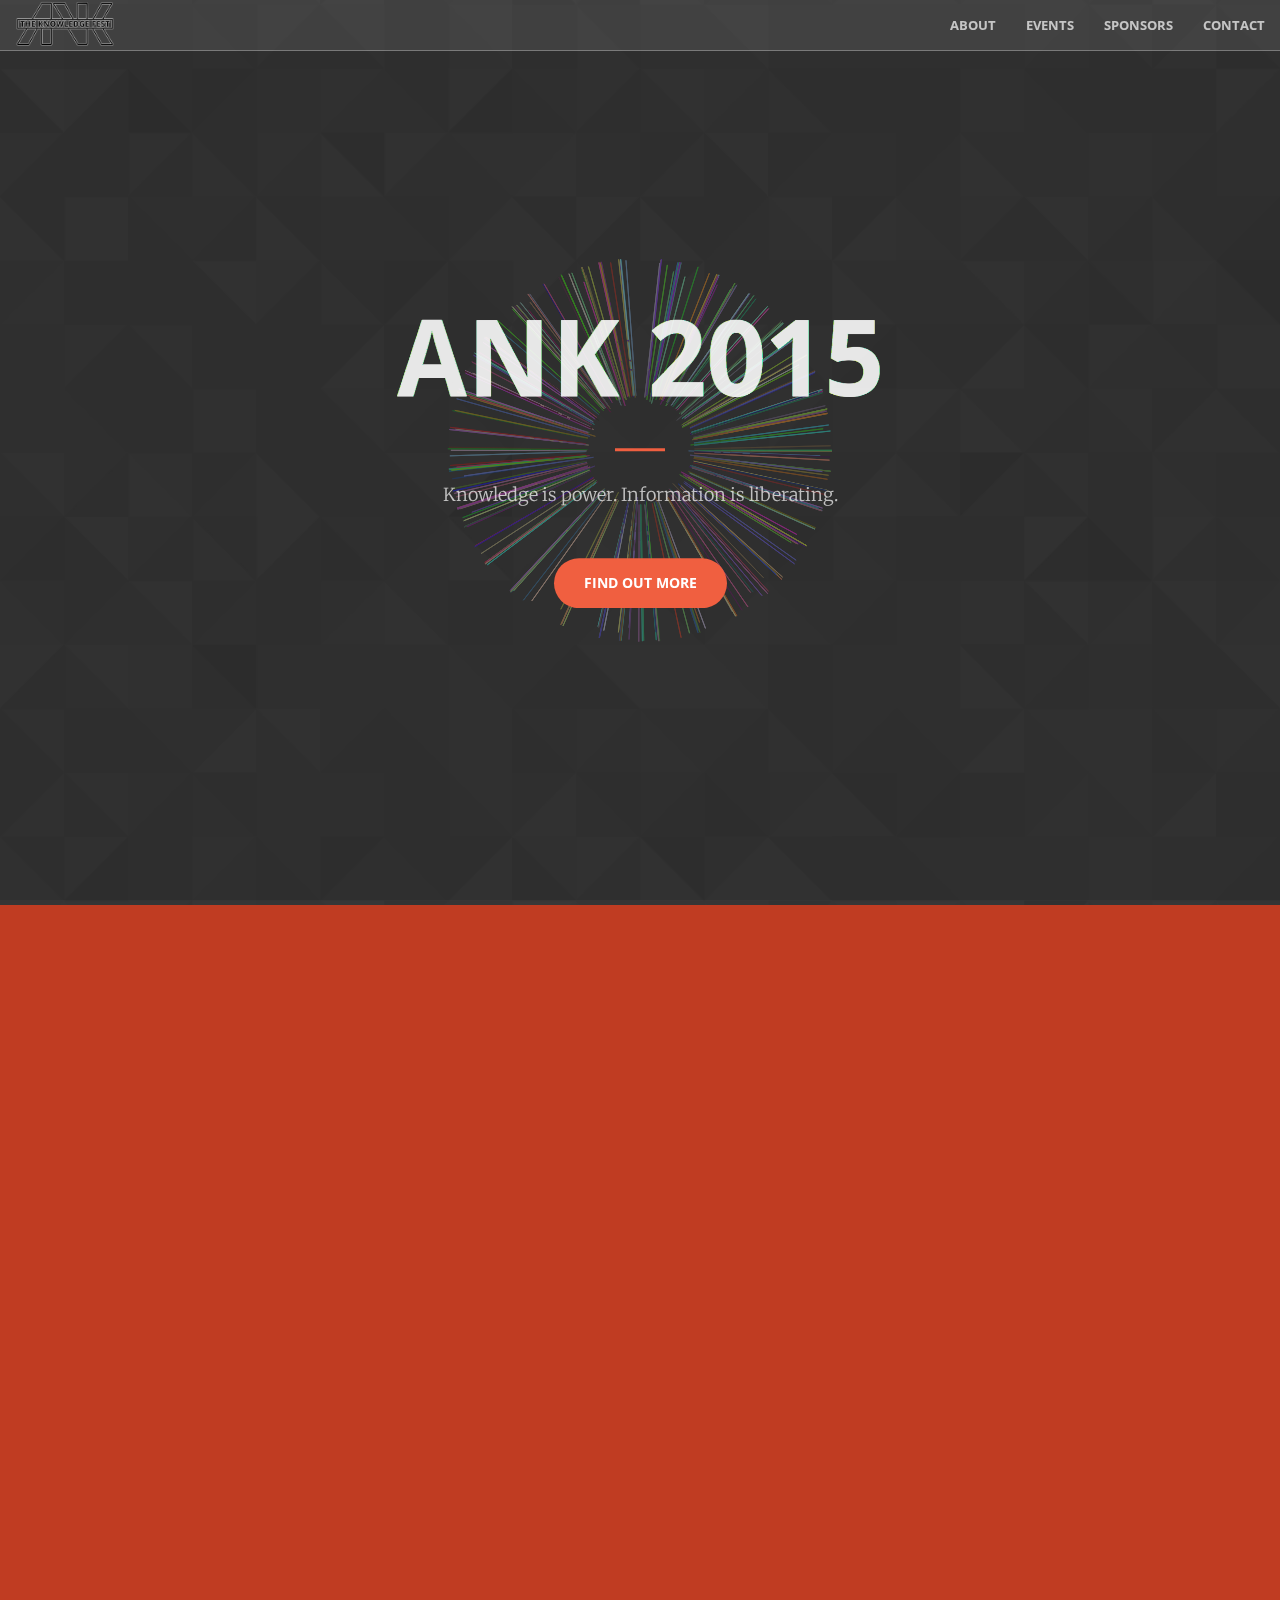
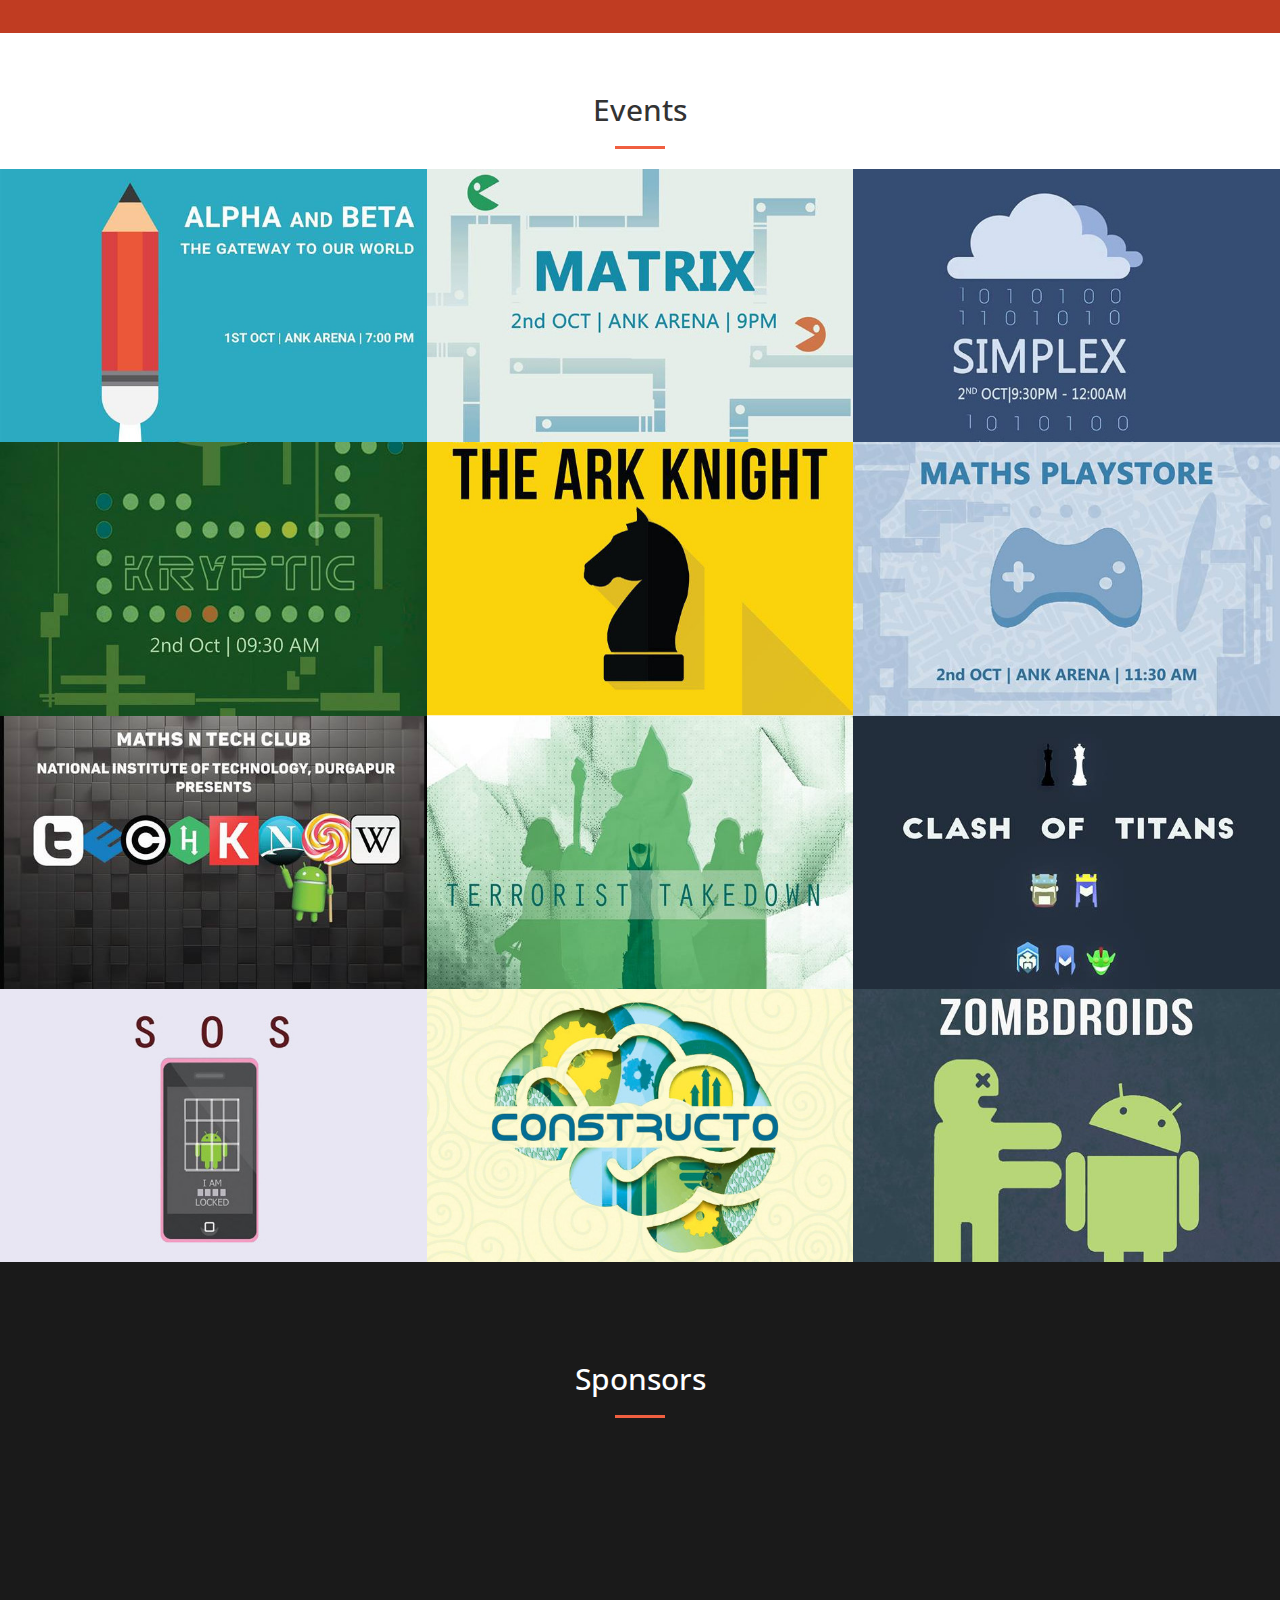
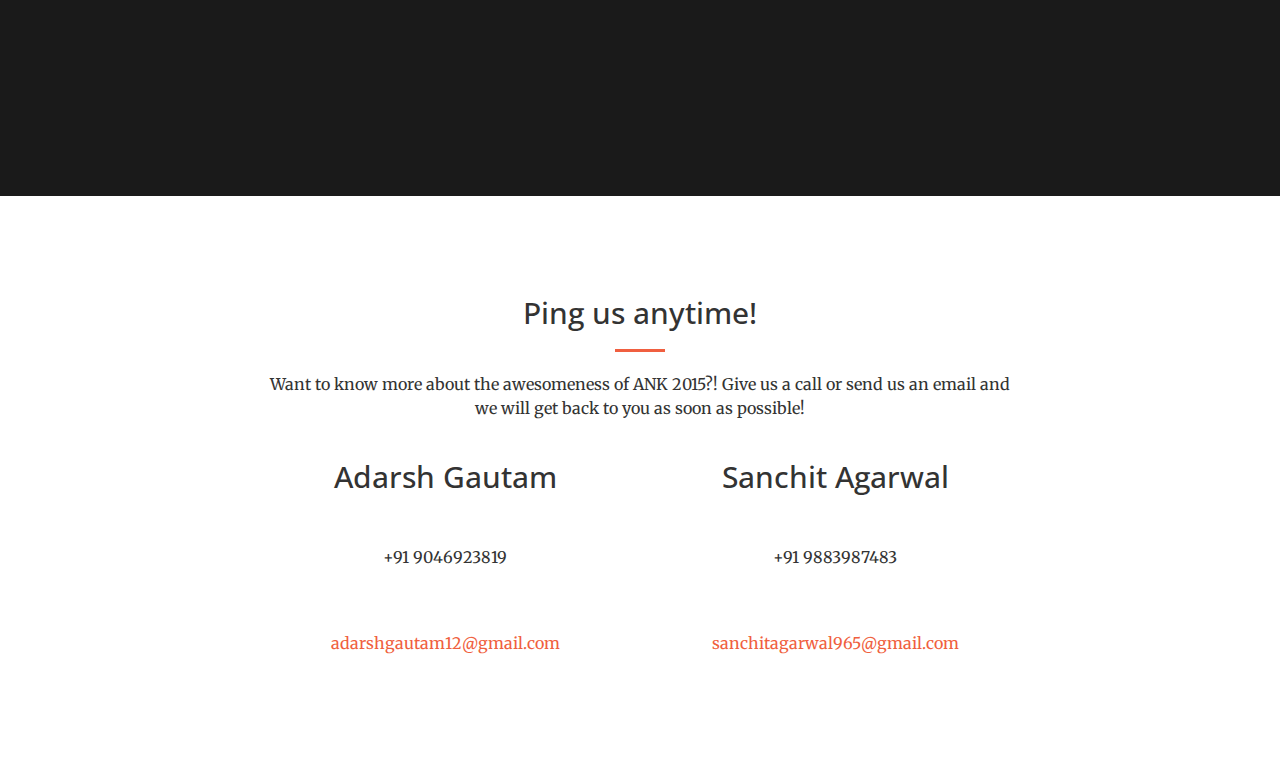
==== commit e3207e65: "change og tags" ====
--- a/ank/index.html
+++ b/ank/index.html
@@ -6,18 +6,18 @@
     <meta charset="utf-8">
     <meta http-equiv="X-UA-Compatible" content="IE=edge">
     <meta name="viewport" content="width=device-width, initial-scale=1">
+
+    <meta property="og:title" content="ANK 2015 | The Knowledge Fest"/>
+    <meta property="og:url" content="http://www.ank.mntc.in" />
+	<meta property="og:type" content="article" />
+	<meta property="og:description" content="MNTC NIT Durgapur presents ANK 2015 | The Knowledge Fest" />
+	<meta property="og:image" content="http://www.ank.mntc.in/img/poster.jpg" />
+
     <meta name="description" content="ANK 2015 - The Knowledge Fest by National Institute Of Technology Durgapur Maths N Tech Club">
     <meta name="author" content="Maths N Tech Club">
 
     <title>ANK 2015 | The Knowledge Fest</title>
 
-
-
-    <meta property="og:url" content="http://www.ank.mntc.in" />
-	<meta property="og:type" content="article" />
-	<meta property="og:title" content="ANK 2015 | The Knowledge Fest" />
-	<meta property="og:description" content="MNTC NIT Durgapur presents ANK 2015 | The Knowledge Fest" />
-	<meta property="og:image" content="http://www.ank.mntc.in/img/poster.jpg" />
 
     <!-- Bootstrap Core CSS -->
     <link rel="stylesheet" href="css/bootstrap.min.css" type="text/css">
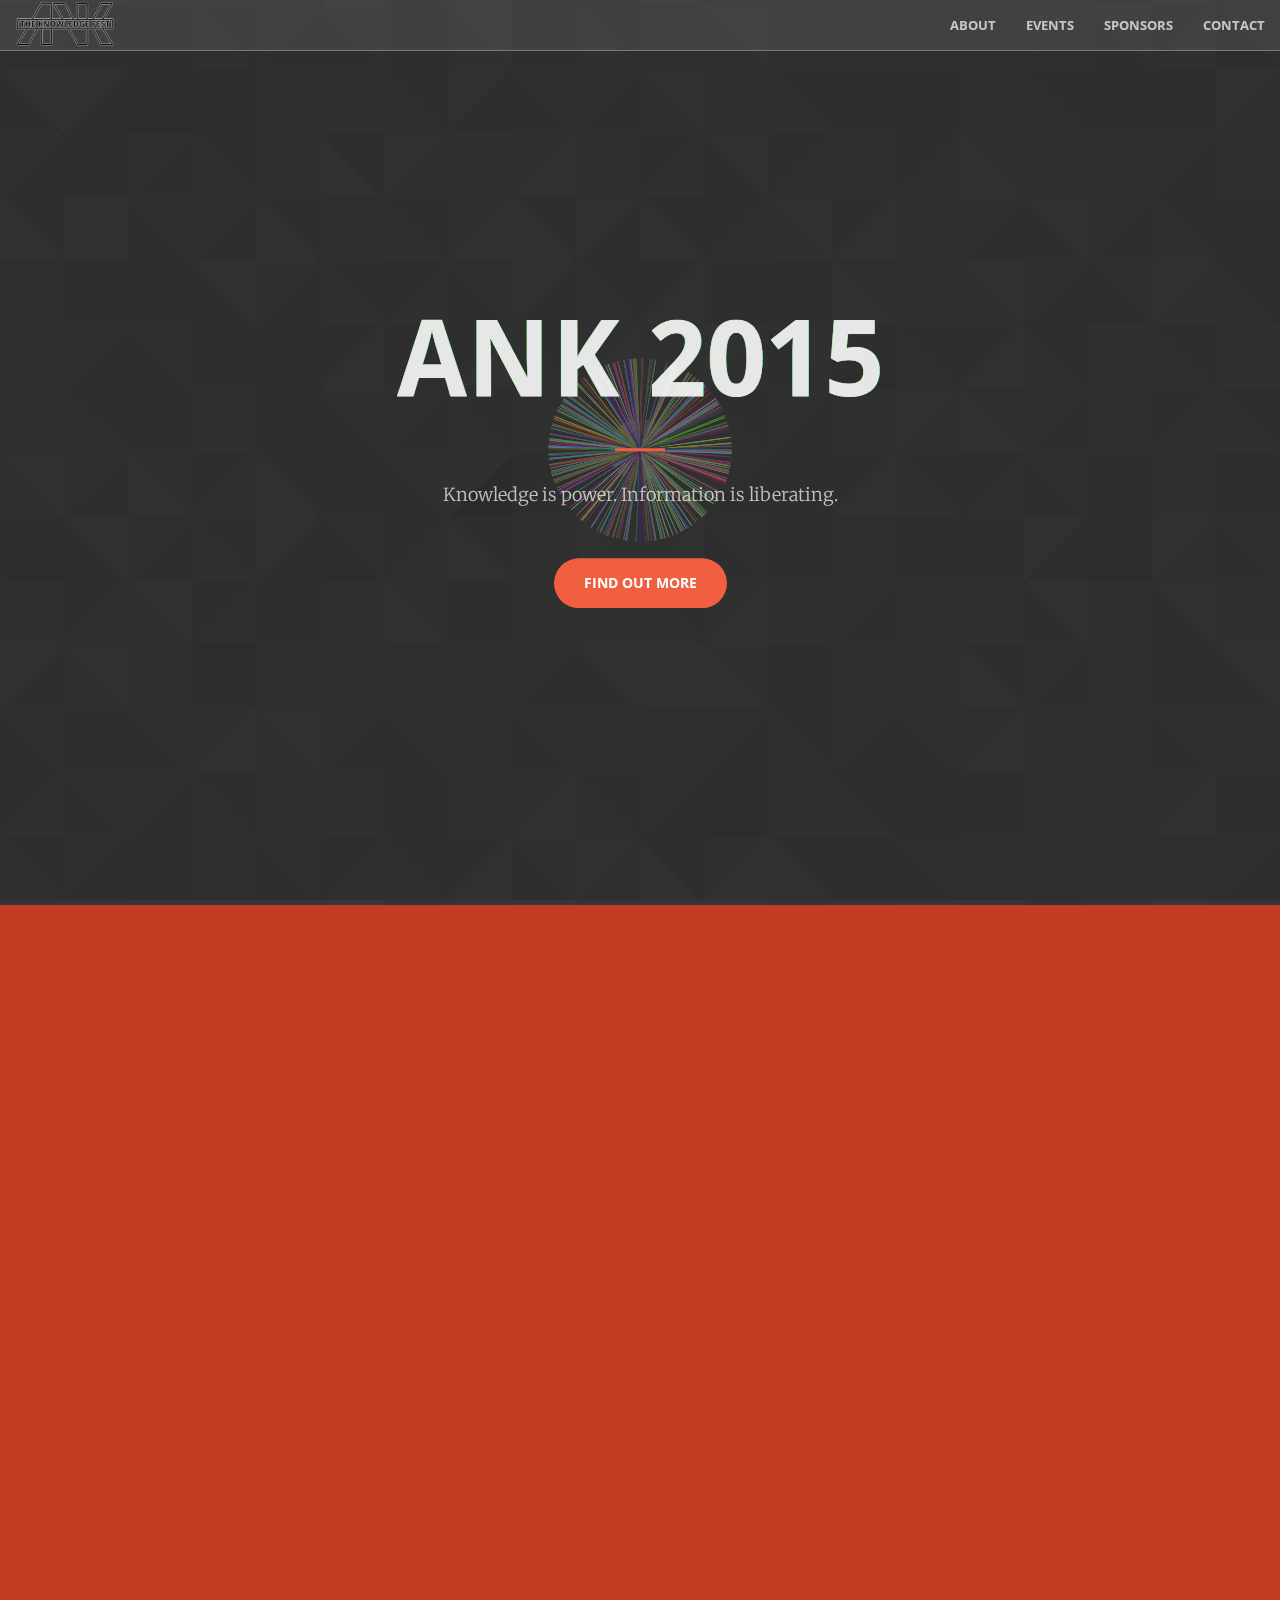
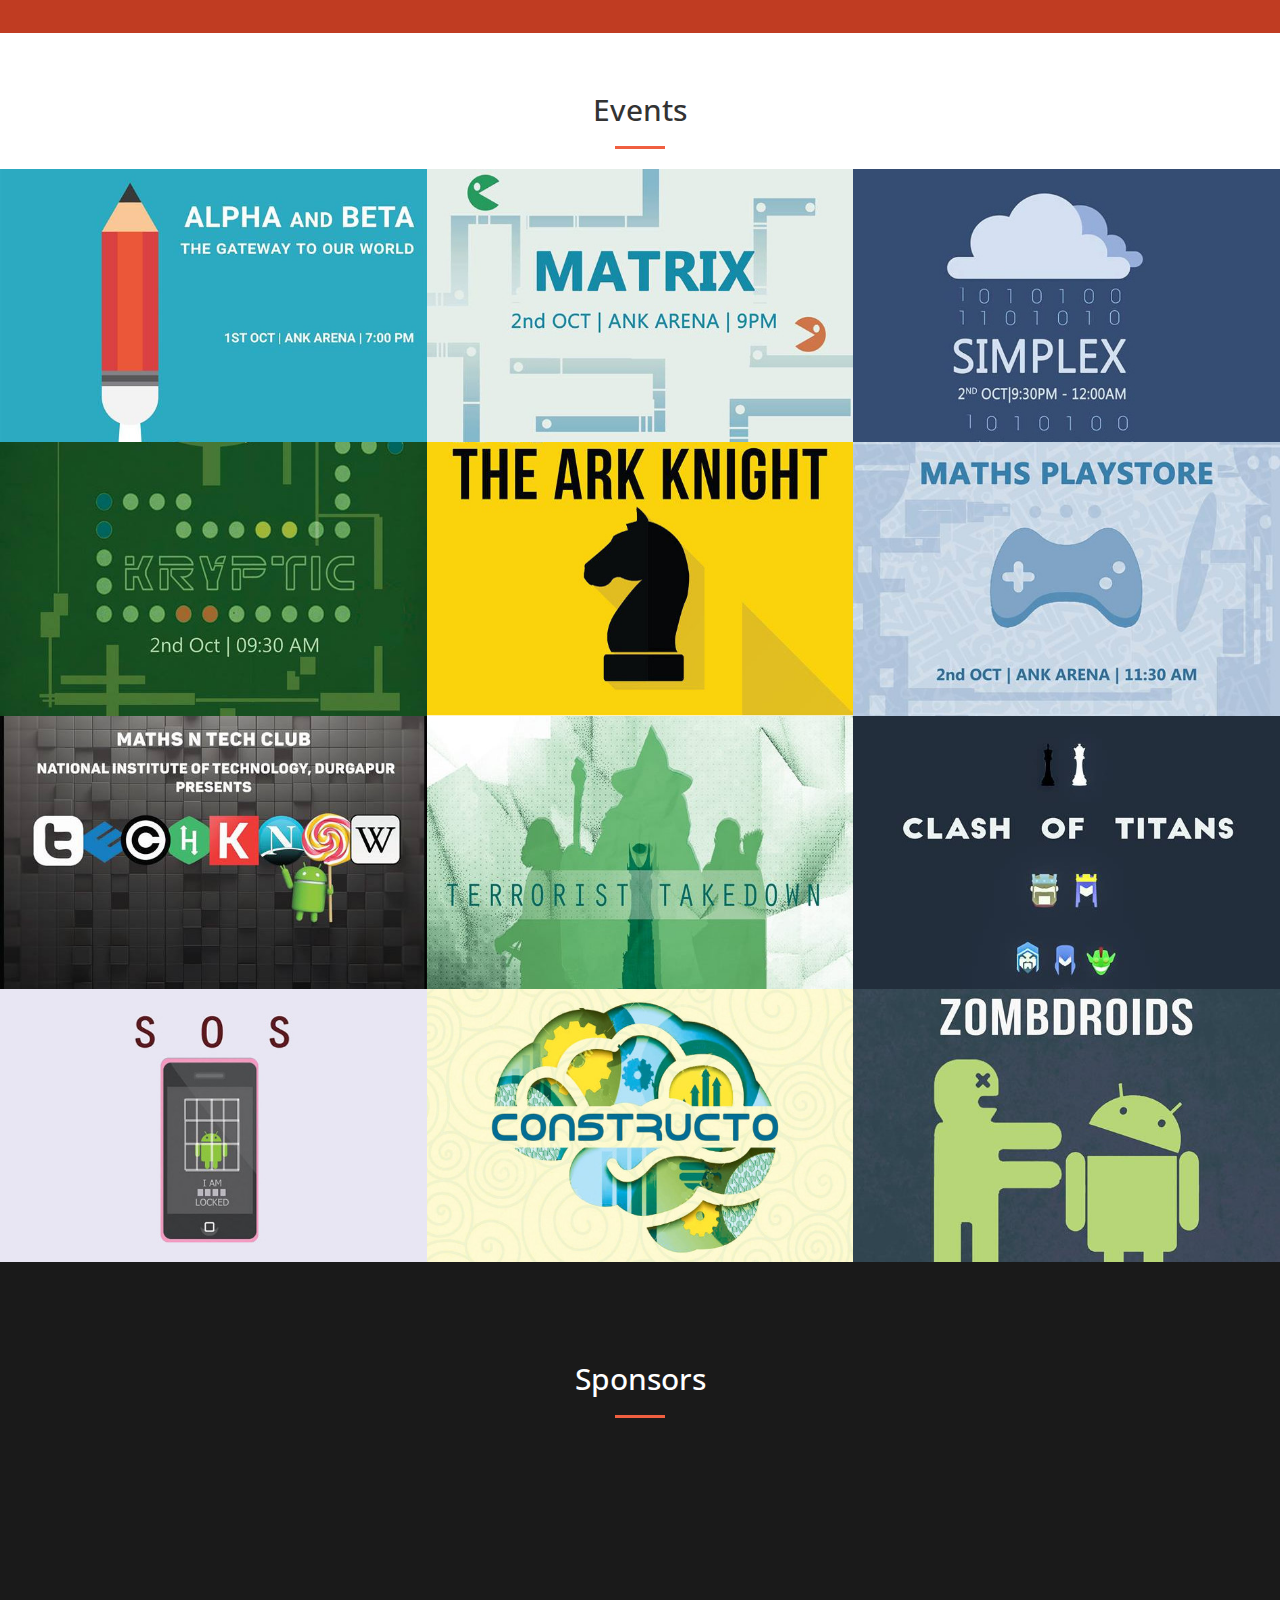
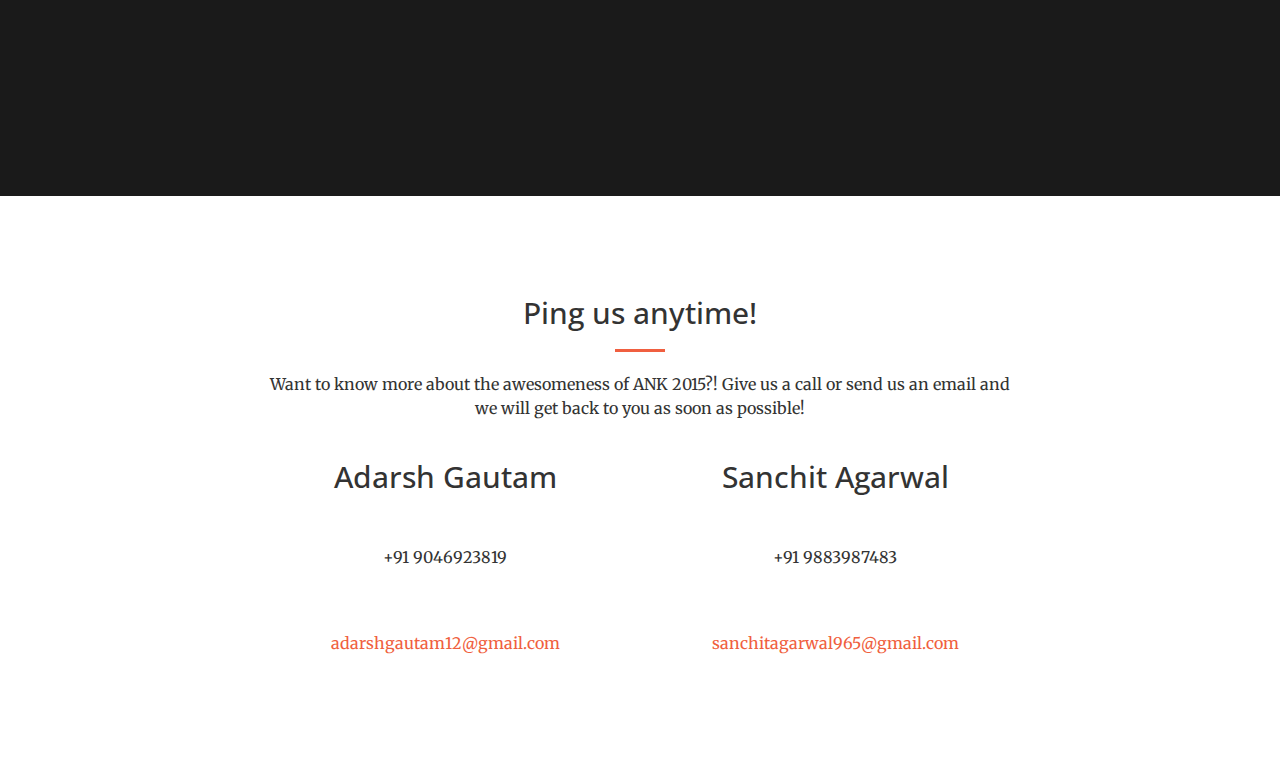
==== commit 75436a33: "change og url" ====
--- a/ank/index.html
+++ b/ank/index.html
@@ -8,10 +8,10 @@
     <meta name="viewport" content="width=device-width, initial-scale=1">
 
     <meta property="og:title" content="ANK 2015 | The Knowledge Fest"/>
-    <meta property="og:url" content="http://www.ank.mntc.in" />
+    <meta property="og:url" content="http://ank.mntc.in" />
 	<meta property="og:type" content="article" />
 	<meta property="og:description" content="MNTC NIT Durgapur presents ANK 2015 | The Knowledge Fest" />
-	<meta property="og:image" content="http://www.ank.mntc.in/img/poster.jpg" />
+	<meta property="og:image" content="http://ank.mntc.in/img/poster.jpg" />
 
     <meta name="description" content="ANK 2015 - The Knowledge Fest by National Institute Of Technology Durgapur Maths N Tech Club">
     <meta name="author" content="Maths N Tech Club">
